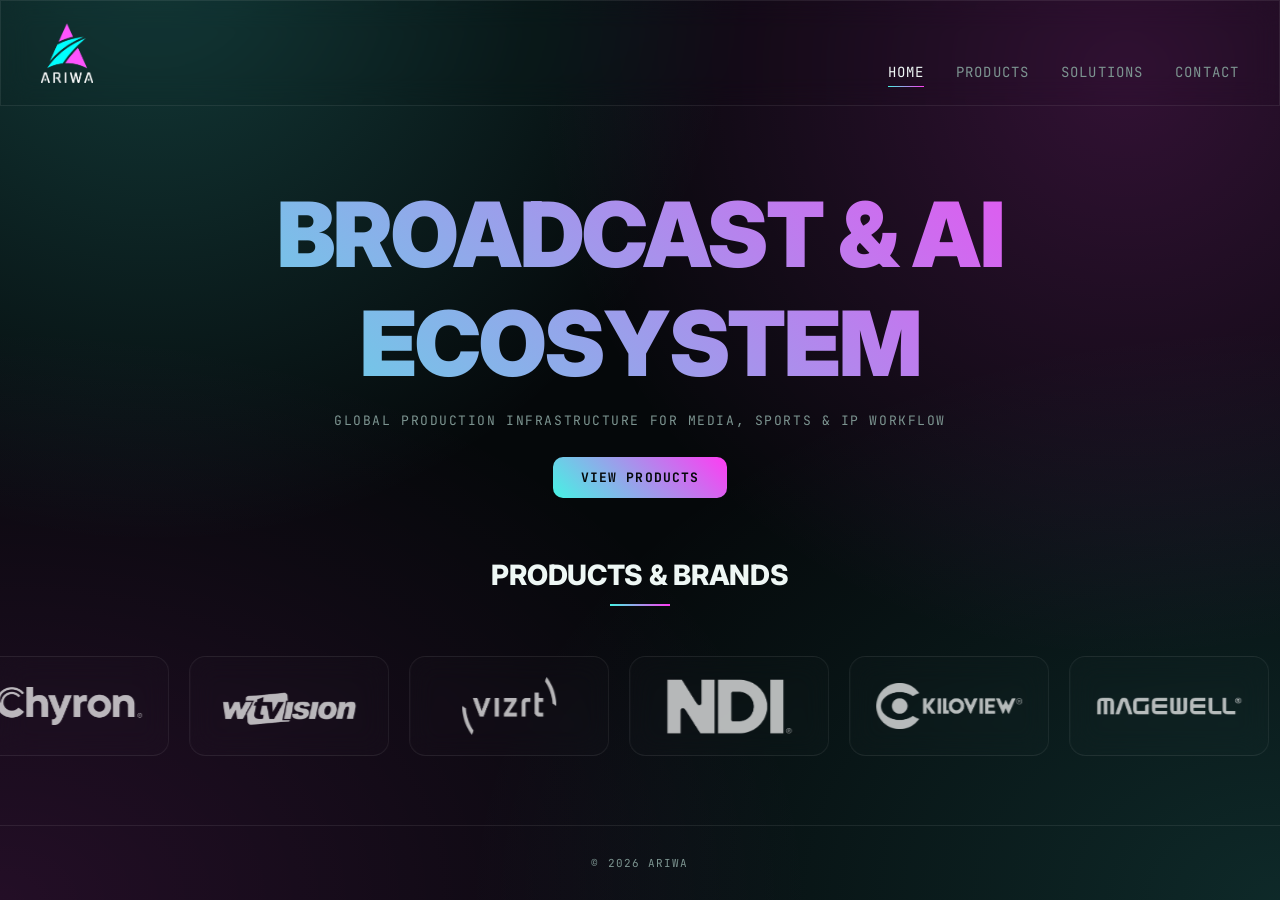
==== index.html @ b396af3b "add website files" ====
<!doctype html>
<html lang="en">
  <head>
    <meta charset="UTF-8" />
    <meta name="viewport" content="width=device-width, initial-scale=1.0" />
    <title>ARIWA | Global Broadcast Ecosystem</title>
    <meta name="description" content="ARIWA — global broadcast & AI ecosystem. Production infrastructure, hardware and software solutions for media, sports and IP workflows." />
    <meta property="og:type" content="website" />
    <meta property="og:title" content="ARIWA | Global Broadcast Ecosystem" />
    <meta property="og:description" content="Global production infrastructure for media, sports and IP workflow." />
    <meta property="og:image" content="assets/ariwa.png" />
    <link rel="stylesheet" href="style.css" />
  </head>

  <body>
    <header class="navbar glass">
      <a href="index.html" class="logo"
        ><img src="assets/ariwa.png" alt="ARIWA"
      /></a>

      <input type="checkbox" id="navToggle" class="nav-toggle" />
      <label for="navToggle" class="hamburger" aria-label="Toggle menu">
        <span></span><span></span><span></span>
      </label>

      <nav class="nav-links">
        <a href="index.html" class="active">Home</a>
        <a href="products.html">Products</a>
        <a href="solutions.html">Solutions</a>
        <a href="contact.html">Contact</a>
      </nav>
    </header>

    <main class="main-content">
      <section class="hero">
        <h1>Broadcast & AI Ecosystem</h1>
        <p>Global production infrastructure for media, sports & IP workflow</p>

        <button class="btn" onclick="window.location.href = 'products.html'">
          View Products
        </button>
      </section>

      <section class="brands">
        <h2>Products & Brands</h2>

        <div class="slider-container">
          <div class="slider-track" id="brandTrack"></div>
        </div>
      </section>
    </main>

    <footer class="footer">© 2026 ARIWA</footer>

    <script src="products.js"></script>
    <script src="script.js"></script>
  </body>
</html>
---- style.css ----
/* ===============================
   ARIWA — Cyber-Linear Corporate
   Font: Inter (display/body) + JetBrains Mono (utility/data)
=================================== */

@import url("https://fonts.googleapis.com/css2?family=Inter:wght@400;500;600;800;900&family=JetBrains+Mono:wght@400;500;700&display=swap");

:root {
  --bg: #05080a;
  --panel: rgba(255, 255, 255, 0.01);
  --panel-border: rgba(255, 255, 255, 0.08);

  --teal: #46f3e4;
  --pink: #ff3bf3;
  --glow: 0 0 24px rgba(0, 245, 200, 0.35), 0 0 48px rgba(255, 62, 196, 0.15);

  --ink: #eef7f5;
  --ink-muted: #7c9490;

  --font-display: "Inter", sans-serif;
  --font-body: "Inter", sans-serif;
  --font-mono: "JetBrains Mono", monospace;
}

* {
  margin: 0;
  padding: 0;
  box-sizing: border-box;
}

body {
  background: #05080a;
  background-image:
    radial-gradient(
      circle at 12% -5%,
      rgba(70, 243, 228, 0.22),
      transparent 40%
    ),
    radial-gradient(
      circle at 88% 8%,
      rgba(255, 59, 243, 0.18),
      transparent 42%
    ),
    radial-gradient(
      ellipse at 100% 100%,
      rgba(70, 243, 228, 0.14),
      transparent 45%
    ),
    radial-gradient(
      ellipse at 0% 100%,
      rgba(255, 59, 243, 0.12),
      transparent 45%
    );
  background-attachment: fixed;
  font-family: var(--font-body);
  color: var(--ink);
  min-height: 100vh;
  display: flex;
  flex-direction: column;
}

/* ===============================
   STICKY FOOTER LAYOUT
   Every page wraps its content in <main class="main-content">.
   main-content grows to fill leftover space so the footer always
   sits at the bottom of the viewport on short pages (e.g. Home),
   and simply follows the content on tall pages (e.g. Products).
=================================== */
.main-content {
  flex: 1 0 auto;
}

.glass {
  background: var(--panel);
  backdrop-filter: blur(14px);
  border: 1px solid var(--panel-border);
  border-radius: 16px;
  position: relative;
  transition:
    border-color 0.25s ease,
    box-shadow 0.25s ease;
}

/* ===============================
   Signature: HUD corner brackets
   Appear on hover for glass cards
=================================== */
.glass::before,
.glass::after {
  content: "";
  position: absolute;
  width: 18px;
  height: 18px;
  border: 2px solid transparent;
  opacity: 0;
  transition:
    opacity 0.25s ease,
    border-color 0.25s ease;
  pointer-events: none;
}

.glass::before {
  top: -1px;
  left: -1px;
  border-right: none;
  border-bottom: none;
  border-color: var(--teal);
}

.glass::after {
  bottom: -1px;
  right: -1px;
  border-left: none;
  border-top: none;
  border-color: var(--pink);
}

.glass:hover::before,
.glass:hover::after {
  opacity: 1;
}

.glass:hover {
  border-color: rgba(255, 255, 255, 0.16);
  box-shadow: var(--glow);
}

/* ===============================
   NAV
=================================== */
.navbar {
  position: fixed;
  top: 0;
  left: 0;
  right: 0;
  display: flex;
  justify-content: space-between;
  align-items: flex-end;
  padding: 22px 40px;
  z-index: 100;
  background: rgba(5, 8, 10, 0.04);
  backdrop-filter: blur(14px);
  border-bottom: 1px solid var(--panel-border);
  border-radius: 0;
}

.logo {
  display: flex;
  align-items: center;
  line-height: 0; /* trims the extra inline-image gap under the img */
}

.logo img {
  height: 60px;
  width: auto;
  display: block;
}

.nav-links {
  display: flex;
  gap: 32px;
  flex-wrap: wrap;
}

.nav-links a {
  font-family: var(--font-mono);
  font-size: 14px;
  letter-spacing: 0.08em;
  text-transform: uppercase;
  color: var(--ink-muted);
  text-decoration: none;
  position: relative;
  padding-bottom: 2px;
  transition: color 0.2s ease;
}

.nav-links a::after {
  content: "";
  position: absolute;
  left: 0;
  bottom: -4px;
  width: 0%;
  height: 1px;
  background: linear-gradient(90deg, var(--teal), var(--pink));
  transition: width 0.25s ease;
}

.nav-links a:hover {
  color: var(--ink);
}

.nav-links a:hover::after {
  width: 100%;
}

/* Current-page indicator (add class="active" to the matching nav link) */
.nav-links a.active {
  color: var(--ink);
}

.nav-links a.active::after {
  width: 100%;
}

/* ===============================
   HERO (home page)
=================================== */
.hero {
  padding-top: 180px;
  text-align: center;
  padding-bottom: 60px;
  padding-left: 20px;
  padding-right: 20px;
}

.hero h1 {
  font-family: var(--font-display);
  font-weight: 900;
  font-size: 90px;
  letter-spacing: -0.02em;
  text-transform: uppercase;
  background: linear-gradient(45deg, var(--teal), var(--pink));
  -webkit-background-clip: text;
  background-clip: text;
  color: transparent;
}

.hero p {
  font-family: var(--font-mono);
  font-size: 13px;
  letter-spacing: 0.12em;
  text-transform: uppercase;
  color: var(--ink-muted);
  margin-top: 14px;
}

.btn {
  margin-top: 28px;
  padding: 12px 28px;
  font-family: var(--font-mono);
  font-size: 13px;
  font-weight: 700;
  letter-spacing: 0.08em;
  text-transform: uppercase;
  background: linear-gradient(45deg, var(--teal), var(--pink));
  color: #05080a;
  border: none;
  border-radius: 10px;
  cursor: pointer;
  transition:
    box-shadow 0.25s ease,
    transform 0.15s ease;
}

.btn:hover {
  box-shadow: var(--glow);
  transform: translateY(-1px);
}

/* ===============================
   PAGE HERO (secondary pages: Products, Solutions)
=================================== */
.page-hero {
  padding: 180px 40px 50px;
  text-align: center;
}

.page-hero h1 {
  font-family: var(--font-display);
  font-weight: 900;
  font-size: 56px;
  letter-spacing: -0.02em;
  text-transform: uppercase;
  background: linear-gradient(45deg, var(--teal), var(--pink));
  -webkit-background-clip: text;
  background-clip: text;
  color: transparent;
}

.page-hero p {
  font-family: var(--font-mono);
  font-size: 13px;
  letter-spacing: 0.1em;
  text-transform: uppercase;
  color: var(--ink-muted);
  max-width: 560px;
  margin: 16px auto 0;
  line-height: 1.6;
}

/* ===============================
   SECTION HEADINGS (shared)
=================================== */
.brands h2 {
  font-family: var(--font-display);
  font-weight: 800;
  font-size: 28px;
  letter-spacing: -0.01em;
  text-transform: uppercase;
  text-align: center;
  color: var(--ink);
  margin-bottom: 30px;
  position: relative;
  display: block;
}

.brands h2::after {
  content: "";
  display: block;
  width: 60px;
  height: 2px;
  margin: 12px auto 0;
  background: linear-gradient(90deg, var(--teal), var(--pink));
}

/* ===============================
   SLIDER
=================================== */
.slider-container {
  overflow: hidden;
  padding: 20px 0;
}
.slider-track {
  display: flex;
  gap: 20px;
  width: max-content;
}

.brand-card {
  width: 200px;
  min-width: 200px;
  height: 100px;
  display: flex;
  align-items: center;
  justify-content: center;
  padding: 20px 26px;
  cursor: pointer;
}

.brand-card img {
  max-width: 100%;
  max-height: 100%;
  object-fit: contain;
  /* Normalize every logo to a white silhouette so mixed brand colors
     (white, black, or colored) all read consistently against the dark
     card. True colors reveal on hover for a nice pop of brand identity. */
  filter: brightness(0) invert(1);
  opacity: 0.7;
  transition:
    filter 0.3s ease,
    opacity 0.3s ease,
    transform 0.3s ease;
}

.brand-card:hover img {
  filter: none;
  opacity: 1;
  transform: scale(1.06);
}

/* ===============================
   SOLUTIONS GRID (solutions.html)
=================================== */
.solution-container {
  display: grid;
  grid-template-columns: repeat(3, 1fr);
  gap: 20px;
  padding: 0 40px 80px;
}

.solution-card {
  padding: 30px;
}

.solution-card .icon {
  font-size: 32px;
  margin-bottom: 16px;
  filter: drop-shadow(0 0 12px rgba(70, 243, 228, 0.35));
}

.solution-card h2 {
  font-family: var(--font-display);
  font-weight: 700;
  font-size: 18px;
  text-transform: uppercase;
  letter-spacing: 0.02em;
  color: var(--ink);
  margin-bottom: 10px;
}

.solution-card p {
  font-family: var(--font-body);
  font-size: 14px;
  color: var(--ink-muted);
  line-height: 1.6;
}

/* ===============================
   PRODUCTS (grid + filter)
=================================== */
.filter {
  display: flex;
  justify-content: center;
  gap: 12px;
  flex-wrap: wrap;
  padding: 0 20px 30px;
}

.filter button {
  font-family: var(--font-mono);
  font-size: 12px;
  letter-spacing: 0.08em;
  text-transform: uppercase;
  padding: 10px 20px;
  background: var(--panel);
  border: 1px solid var(--panel-border);
  border-radius: 999px;
  color: var(--ink-muted);
  cursor: pointer;
  transition: all 0.2s ease;
}

.filter button:hover {
  color: var(--ink);
  border-color: rgba(255, 255, 255, 0.2);
}

.filter button.active {
  color: #05080a;
  background: linear-gradient(45deg, var(--teal), var(--pink));
  border-color: transparent;
  box-shadow: var(--glow);
}

.products-grid {
  display: grid;
  grid-template-columns: repeat(auto-fit, minmax(240px, 1fr));
  align-content: center; /* centers rows in the space when fewer items are shown after filtering */
  gap: 20px;
  padding: 40px;
}

.product-card {
  padding: 28px 20px;
  cursor: pointer;
  opacity: 0;
  transform: translateY(14px);
  display: flex;
  align-items: center;
  justify-content: center;
  min-height: 100px;
  transition:
    opacity 0.35s ease,
    transform 0.35s ease;
}

.product-card.show {
  opacity: 1;
  transform: translateY(0);
}

.product-card h3 {
  font-family: var(--font-display);
  font-weight: 700;
  font-size: 17px;
  color: var(--ink);
}

.product-logo {
  max-width: 75%;
  max-height: 44px;
  object-fit: contain;
  margin: 0;
  filter: brightness(0) invert(1);
  opacity: 0.9;
  transition:
    filter 0.3s ease,
    opacity 0.3s ease,
    transform 0.3s ease;
}

.product-card:hover .product-logo {
  filter: none;
  opacity: 1;
  transform: scale(1.05);
}

/* ===============================
   CONTACT PAGE (contact.html)
=================================== */
.contact-page {
  display: flex;
  justify-content: center;
  padding: 0 40px 60px;
}

.contact-info {
  width: 100%;
  max-width: 640px;
  padding: 40px;
}

.contact-info h2 {
  font-family: var(--font-display);
  font-weight: 800;
  font-size: 22px;
  text-transform: uppercase;
  letter-spacing: -0.01em;
  color: var(--ink);
  margin-bottom: 14px;
}

.contact-info > p {
  font-family: var(--font-body);
  font-size: 14px;
  color: var(--ink-muted);
  line-height: 1.6;
  margin-bottom: 26px;
}

.contact-item {
  display: flex;
  align-items: center;
  gap: 16px;
  padding: 16px 0;
  border-bottom: 1px solid var(--panel-border);
  font-family: var(--font-mono);
  font-size: 14px;
  color: var(--ink);
}

.contact-item:last-child {
  border-bottom: none;
}

.contact-item i {
  width: 38px;
  height: 38px;
  min-width: 38px;
  display: flex;
  align-items: center;
  justify-content: center;
  border-radius: 50%;
  background: var(--panel);
  border: 1px solid var(--panel-border);
  color: var(--teal);
  font-size: 14px;
}

.contact-item a {
  color: var(--ink);
  text-decoration: none;
  transition: color 0.2s ease;
}

.contact-item a:hover {
  color: var(--teal);
}

.contact-item strong {
  font-family: var(--font-display);
  font-weight: 700;
  font-size: 14px;
  letter-spacing: 0.02em;
  color: var(--ink);
  display: block;
  margin-bottom: 2px;
}

/* ===============================
   MAP EMBED
=================================== */
.map-section {
  display: flex;
  justify-content: center;
  padding: 0 40px 80px;
}

.map-box {
  width: 100%;
  max-width: 900px;
  overflow: hidden; /* clips the iframe to the glass card's rounded corners */
}

.map-box iframe {
  width: 100%;
  height: 360px;
  border: 0;
  display: block;
}

.back-btn {
  display: inline-flex;
  align-items: center;
  gap: 8px;
  padding: 10px 20px;
  font-family: var(--font-mono);
  font-size: 12px;
  letter-spacing: 0.08em;
  text-transform: uppercase;
  color: var(--ink-muted);
  background: var(--panel);
  border: 1px solid var(--panel-border);
  border-radius: 999px;
  cursor: pointer;
  text-decoration: none;
  transition:
    color 0.2s ease,
    border-color 0.2s ease,
    transform 0.15s ease;
}

.back-btn:hover {
  color: var(--ink);
  border-color: rgba(255, 255, 255, 0.2);
  transform: translateX(-3px);
}

.back-btn .arrow {
  color: var(--teal);
}

/* ===============================
   BRAND DETAIL PAGE
=================================== */

.brand-detail {
  padding: 170px 40px 40px;
}

.brand-header {
  padding: 40px;
  display: flex;
  justify-content: space-between;
  align-items: center;
  gap: 30px;
}

.brand-info {
  display: flex;
  flex-direction: column;
  gap: 18px;
}

.brand-logo {
  display: block;

  width: 220px;
  height: 80px;

  object-fit: contain;
  object-position: center;

  filter: brightness(0) invert(1);
  opacity: 0.9;

  margin: 0;

  transition:
    transform 0.3s ease,
    filter 0.3s ease;
}

.brand-logo:hover {
  filter: none;
  transform: scale(1.05);
}

.brand-logo:hover {
  filter: none;
  transform: scale(1.05);
}

/* Brand Description */
.brand-desc {
  max-width: 700px;

  font-family: var(--font-body);
  font-size: 15px;
  line-height: 1.7;

  color: var(--ink-muted);
}

/* Visit Button */
.brand-action .btn {
  margin-top: 0;
}

/* ===============================
   FEATURED PRODUCTS
=================================== */

.product-title {
  padding: 50px 0 20px;
}

.product-title h2 {
  font-family: var(--font-display);
  font-size: 28px;
  font-weight: 800;

  text-transform: uppercase;

  text-align: center;

  background: linear-gradient(45deg, var(--teal), var(--pink));

  -webkit-background-clip: text;
  background-clip: text;

  color: transparent;
}

/* Product Gallery */

.product-gallery {
  display: grid;
  grid-template-columns: repeat(3, 1fr);
  gap: 30px;

  width: 100%;
  max-width: 1200px;
  margin: 40px auto;
}

.product-item {
  position: relative;
  padding: 25px;
  border-radius: 20px;

  border: 1px solid var(--panel-border);

  background: var(--panel);

  text-align: center;

  transition:
    transform 0.35s ease,
    box-shadow 0.35s ease,
    border-color 0.35s ease;
}

.product-item:hover {
  transform: scale(1.08);
  z-index: 10;

  border-color: #00e5ff;

  box-shadow:
    0 0 25px rgba(0, 229, 255, 0.35),
    0 0 50px rgba(255, 0, 255, 0.15);
}

.product-item img {
  width: 100%;
  height: 180px;

  object-fit: contain;

  margin-bottom: 18px;

  transition: transform 0.35s ease;
}

.product-item:hover img {
  transform: scale(1.08);
}

.product-item h3 {
  font-family: var(--font-display);

  font-size: 16px;

  font-weight: 700;

  color: var(--ink);
}

/* Footer detail buttons */

.detail-footer {
  display: flex;

  justify-content: space-between;

  align-items: center;

  padding: 20px 40px 60px;
}
/* ===============================
   VIZRT PRODUCT GRID
================================ */

.vizrt-gallery {
  grid-template-columns: repeat(2, 1fr);
  max-width: 900px;
}
/* ===============================
   KILOVIEW PRODUCT GRID
================================ */

.kiloview-gallery {
  grid-template-columns: repeat(2, 1fr);
  max-width: 900px;
}
/* ===============================
   NDI VIDEO SHOWCASE
================================ */

.ndi-gallery {
  display: flex;
  justify-content: center;
}

.ndi-video-box {
  width: 900px;
  max-width: 90%;
  padding: 25px;
}

.ndi-video-box iframe {
  width: 100%;
  height: 500px;
  border: none;
  border-radius: 16px;
}
/* ===============================
   MAGEWELL
================================ */

.magewell-section {
  padding: 35px;
  width: 100%;
  max-width: 1200px;
  margin: 0 auto 40px;
}
/* Magewell full layout */
.product-gallery:has(.magewell-section) {
  display: block;
}
.magewell-section h2 {
  font-size: 28px;

  margin-bottom: 25px;
}

.magewell-wrapper {
  position: relative;

  display: flex;

  align-items: center;
}
.magewell-slider {
  display: flex;

  gap: 25px;

  overflow: hidden;

  width: 100%;

  scroll-behavior: smooth;
}
.magewell-slider .product-item {
  min-width: 260px;
  height: 270px;
}
.magewell-slider img {
  height: 160px;

  object-fit: contain;
}

.slide-btn {
  position: absolute;
  top: 50%;
  transform: translateY(-50%);

  width: 58px;
  height: 58px;

  border: none;
  border-radius: 50%;

  cursor: pointer;

  font-size: 24px;
  font-weight: bold;

  color: #111;

  background: linear-gradient(45deg, var(--teal), var(--pink));

  box-shadow: 0 8px 20px rgba(0, 0, 0, 0.35);

  z-index: 10;

  transition: 0.25s;
}

.slide-btn:hover {
  transform: translateY(-50%) scale(1.08);
}

.slide-btn.left {
  left: -120px;
}

.slide-btn.right {
  right: -120px;
}

/* Director Mini row */

.director-section {
  width: 100%;
  max-width: 1200px;

  margin: 40px auto 0;

  display: flex;
  justify-content: center;

  padding: 35px;
}

.director-box {
  width: 450px; /* เดิม 350px */
  max-width: 100%;
}

.director-box img {
  width: 100%;
  height: 280px; /* เพิ่มความสูงของรูป */
  object-fit: contain;
}

.director-box h3 {
  margin-top: 20px;
  text-align: center;
}
/* ===============================
   SNS
================================ */

.sns-gallery {
  display: flex;
  flex-direction: column;
}

/* ---------- Storage Slider ---------- */

.sns-section {
  width: 100%;
  max-width: 1200px;
  margin: 0 auto 40px;
  padding: 35px;
  overflow: visible;
}

.sns-section h2 {
  font-size: 28px;
  margin-bottom: 25px;
}

.sns-wrapper {
  position: relative;
  display: flex;
  align-items: center;
}

.sns-slider {
  display: flex;
  gap: 25px;
  overflow: hidden;
  width: 100%;
  scroll-behavior: smooth;
}

.sns-slider .product-item {
  min-width: 260px;
  height: 270px;
}

.sns-slider img {
  width: 100%;
  height: 170px;
  object-fit: contain;
}

/* ---------- Arrow ---------- */

.sns-btn {
  position: absolute;
  top: 50%;
  transform: translateY(-50%);
  z-index: 10;

  width: 60px;
  height: 60px;

  border: none;
  border-radius: 50%;

  background: linear-gradient(45deg, #46f3e4, #ff3bf3);

  font-size: 26px;
  font-weight: bold;
  color: #000;

  cursor: pointer;
  transition: 0.25s;
}

.sns-btn:hover {
  transform: translateY(-50%) scale(1.08);
}

.sns-btn.left {
  left: -120px;
}

.sns-btn.right {
  right: -120px;
}

/* ---------- Director ---------- */

.sns-director {
  width: 100%;
  max-width: 1200px;

  margin: 40px auto 0;

  padding: 35px;

  display: flex;
  flex-direction: column;
  align-items: center;
}

.sns-director h2 {
  margin-bottom: 25px;
}

.sns-main-product {
  width: 450px;
  max-width: 100%;
}

.sns-main-product img {
  width: 100%;
  height: 300px;
  object-fit: contain;
}
/* ===============================
   STEP OUT AI FOOTBALL ANALYSIS
================================ */

.stepout-gallery {
  width: 100%;
  display: flex;
  justify-content: center;
}

.stepout-product {
  width: 100%;
  max-width: 1100px;
  margin: 0 auto;
  padding: 40px;
}

.stepout-product h2 {
  text-align: center;
  font-family: var(--font-display);
  font-size: 28px;
  margin-bottom: 30px;

  background: linear-gradient(45deg, var(--teal), var(--pink));
  -webkit-background-clip: text;
  background-clip: text;
  color: transparent;
}

.stepout-images {
  display: grid;
  grid-template-columns: repeat(2, minmax(260px, 1fr));
  justify-content: center;
  gap: 30px;
  max-width: 900px;
  margin: 0 auto;
}

.stepout-images .product-item {
  padding: 20px;
}

.stepout-images img {
  width: 100%;
  height: 220px;
  object-fit: contain;
  margin-bottom: 15px;
}
/* ===============================
   SPONIXTECH VIDEO PRODUCTS
================================ */

.sponix-gallery {
  display: flex;

  flex-direction: column;

  align-items: center;

  gap: 40px;

  width: 100%;

  max-width: 900px;

  margin: 40px auto;
}

.sponix-video-card {
  width: 100%;

  padding: 30px;

  text-align: center;
}

.sponix-video-card video {
  width: 100%;

  max-height: 500px;

  border-radius: 16px;

  object-fit: contain;
}

.sponix-video-card h3 {
  margin-top: 20px;

  font-family: var(--font-display);

  font-size: 20px;

  color: var(--ink);
}
/* ===============================
   JOYMECHANIX
================================ */

.joy-gallery {
  width: 100%;
  max-width: 1200px;
  margin: 40px auto;

  display: grid;
  grid-template-columns: repeat(3, 1fr);
  gap: 30px;

  justify-items: center;
  align-items: start;
}

.joy-card {
  width: 100%;
  max-width: 320px;

  padding: 30px;
  text-align: center;
}

.joy-card img {
  width: 100%;
  height: 220px;
  object-fit: contain;
  margin-bottom: 15px;
}

.joy-card h3 {
  font-size: 17px;
  color: var(--ink);
}

.joy-video {
  grid-column: 1 / -1;

  width: 100%;
  max-width: 1200px;

  padding: 35px;
  text-align: center;
}

.joy-video video {
  width: 100%;
  max-height: 550px;
  object-fit: contain;
  border-radius: 16px;
}

.joy-video h3 {
  margin-top: 20px;
  font-size: 18px;
}
/* ===============================
   MOBILE DETAIL
=================================== */

@media (max-width: 640px) {
  .brand-detail {
    padding: 190px 20px 30px;
  }

  .brand-header {
    flex-direction: column;
    align-items: flex-start;

    padding: 26px;
    gap: 20px;
  }

  .brand-logo {
    width: 180px;
  }

  .brand-action {
    width: 100%;
  }

  .brand-action .btn {
    width: 100%;
  }

  .detail-footer {
    padding: 0 20px 40px;

    flex-direction: column-reverse;
    align-items: stretch;

    gap: 14px;
  }

  .detail-footer .back-btn,
  .detail-footer .btn {
    width: 100%;
    justify-content: center;
  }

  .product-gallery {
    grid-template-columns: 1fr;
    gap: 20px;
  }

  .vizrt-gallery {
    grid-template-columns: 1fr;
  }
  .kiloview-gallery {
    grid-template-columns: 1fr;
  }
  .ndi-video-box iframe {
    height: 250px;
  }
  .stepout-images {
    grid-template-columns: 1fr;
  }

  .joy-gallery {
    grid-template-columns: 1fr;
  }

  /* Special-layout sections: tighten padding so more slider width is usable */
  .magewell-section,
  .director-section,
  .sns-section,
  .sns-director,
  .stepout-product,
  .sponix-video-card {
    padding: 20px;
  }

  /* The slide arrows were positioned at -120px, which pushes them off the
     viewport entirely on mobile and makes the sliders un-navigable by touch.
     Pull them back inside the wrapper as small overlay buttons instead. */
  .slide-btn,
  .sns-btn {
    width: 40px;
    height: 40px;
    font-size: 18px;
  }

  .slide-btn.left,
  .sns-btn.left {
    left: 4px;
  }

  .slide-btn.right,
  .sns-btn.right {
    right: 4px;
  }

  .magewell-slider,
  .sns-slider {
    scroll-padding: 0 50px;
  }

  .director-box,
  .sns-main-product {
    width: 100%;
  }

  .joy-card {
    padding: 20px;
  }

  .joy-video {
    padding: 20px;
  }

  /* Let the Magewell / SNS sliders be swiped with a finger on mobile,
     instead of only being usable via the arrow buttons. */
  .magewell-slider,
  .sns-slider {
    overflow-x: auto;
    -webkit-overflow-scrolling: touch;
    scroll-snap-type: x proximity;
    scrollbar-width: none;
  }

  .magewell-slider::-webkit-scrollbar,
  .sns-slider::-webkit-scrollbar {
    display: none;
  }

  .magewell-slider .product-item,
  .sns-slider .product-item {
    scroll-snap-align: center;
  }
}
/* ===============================
   FOOTER
=================================== */
.footer {
  flex-shrink: 0;
  text-align: center;
  padding: 30px;
  font-family: var(--font-mono);
  font-size: 11px;
  letter-spacing: 0.1em;
  text-transform: uppercase;
  color: var(--ink-muted);
  border-top: 1px solid var(--panel-border);
}

/* ===============================
   FOOTER — split variant (copyright left, social icons right)
   Add class="footer footer-split" and wrap content in
   .footer-left / .footer-right, as used on contact.html
=================================== */
.footer.footer-split {
  display: flex;
  align-items: center;
  justify-content: space-between;
  flex-wrap: wrap;
  gap: 16px;
  text-align: left;
  padding: 24px 40px;
}

.footer-left {
  font-family: var(--font-mono);
  font-size: 11px;
  letter-spacing: 0.1em;
  text-transform: uppercase;
  color: var(--ink-muted);
}

.footer-right {
  display: flex;
  gap: 12px;
}

.footer-right a {
  width: 36px;
  height: 36px;
  display: flex;
  align-items: center;
  justify-content: center;
  border-radius: 50%;
  background: var(--panel);
  border: 1px solid var(--panel-border);
  color: var(--ink-muted);
  text-decoration: none;
  transition:
    color 0.2s ease,
    border-color 0.2s ease,
    transform 0.15s ease;
}

.footer-right a:hover {
  color: var(--teal);
  border-color: rgba(255, 255, 255, 0.2);
  transform: translateY(-2px);
}

/* ===============================
   RESPONSIVE
=================================== */
@media (max-width: 900px) {
  .solution-container {
    grid-template-columns: repeat(2, 1fr);
  }
}

/* Hamburger toggle checkbox: always hidden visually (all breakpoints).
   Kept in the DOM so the label + :checked sibling selectors still work. */
.nav-toggle {
  position: absolute;
  opacity: 0;
  width: 0;
  height: 0;
  pointer-events: none;
}

@media (max-width: 640px) {
  .solution-container {
    grid-template-columns: 1fr;
    padding: 0 20px 60px;
  }

  .navbar {
    flex-direction: row;
    align-items: center;
    justify-content: space-between;
    padding: 14px 20px;
  }

  .logo img {
    height: 42px;
  }

  .hamburger {
    display: flex;
    flex-direction: column;
    justify-content: center;
    gap: 5px;
    width: 26px;
    height: 20px;
    cursor: pointer;
  }

  .hamburger span {
    display: block;
    width: 100%;
    height: 2px;
    background: var(--ink);
    border-radius: 2px;
    transition:
      transform 0.25s ease,
      opacity 0.2s ease;
  }

  .nav-toggle:checked ~ .hamburger span:nth-child(1) {
    transform: translateY(7px) rotate(45deg);
  }

  .nav-toggle:checked ~ .hamburger span:nth-child(2) {
    opacity: 0;
  }

  .nav-toggle:checked ~ .hamburger span:nth-child(3) {
    transform: translateY(-7px) rotate(-45deg);
  }

  .nav-links {
    position: absolute;
    top: 100%;
    left: 0;
    right: 0;

    flex-direction: column;
    align-items: center;
    gap: 20px;
    padding: 22px 0 28px;

    background: rgba(5, 8, 10, 0.94);
    backdrop-filter: blur(14px);
    border-bottom: 1px solid var(--panel-border);

    max-height: 0;
    opacity: 0;
    overflow: hidden;
    pointer-events: none;
    transition:
      max-height 0.3s ease,
      opacity 0.25s ease;
  }

  .nav-toggle:checked ~ .nav-links {
    max-height: 320px;
    opacity: 1;
    pointer-events: auto;
  }

  .nav-links a {
    font-size: 13px;
  }

  .hero {
    padding-top: 160px;
  }

  .hero h1 {
    font-size: 32px;
  }

  .hero p {
    font-size: 12px;
  }

  .slider-track {
    gap: 14px;
  }

  .brand-card {
    width: 130px;
    min-width: 130px;
    height: 70px;
    padding: 14px 16px;
  }

  .page-hero {
    padding: 190px 20px 40px;
  }

  .page-hero h1 {
    font-size: 34px;
  }

  .solution-card {
    padding: 24px;
  }

  .products-grid {
    padding: 20px;
    gap: 14px;
  }

  .contact-page,
  .map-section {
    padding-left: 20px;
    padding-right: 20px;
  }

  .contact-info {
    padding: 26px 22px;
  }

  .contact-item {
    gap: 12px;
    padding: 14px 0;
  }

  .map-box iframe {
    height: 220px;
  }

  .footer.footer-split {
    flex-direction: column;
    text-align: center;
    padding: 20px;
  }

  .footer-right {
    justify-content: center;
  }

  .footer:not(.footer-split) {
    padding: 20px;
  }
}

@media (max-width: 380px) {
  .hero h1 {
    font-size: 28px;
  }

  .page-hero h1 {
    font-size: 28px;
  }
}
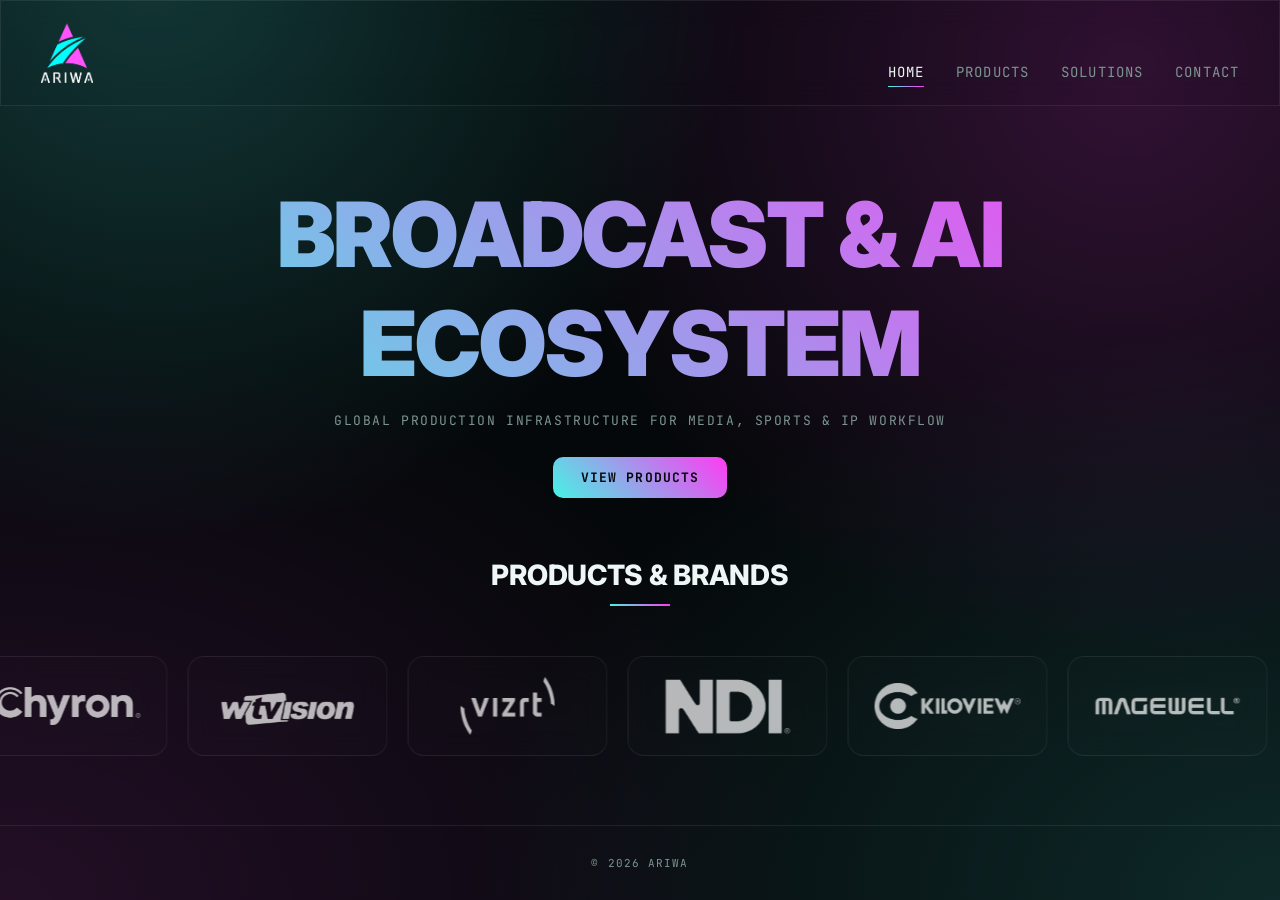
==== commit cc63b2ad: "add google search console verification tag" ====
--- a/index.html
+++ b/index.html
@@ -3,6 +3,7 @@
   <head>
     <meta charset="UTF-8" />
     <meta name="viewport" content="width=device-width, initial-scale=1.0" />
+    <meta name="google-site-verification" content="tOfGub_9UNG9gPS7_kRzxVN1QHkSvGQ9Rj8pacELTIA" />
     <title>ARIWA | Global Broadcast Ecosystem</title>
     <meta name="description" content="ARIWA — global broadcast & AI ecosystem. Production infrastructure, hardware and software solutions for media, sports and IP workflows." />
     <meta property="og:type" content="website" />
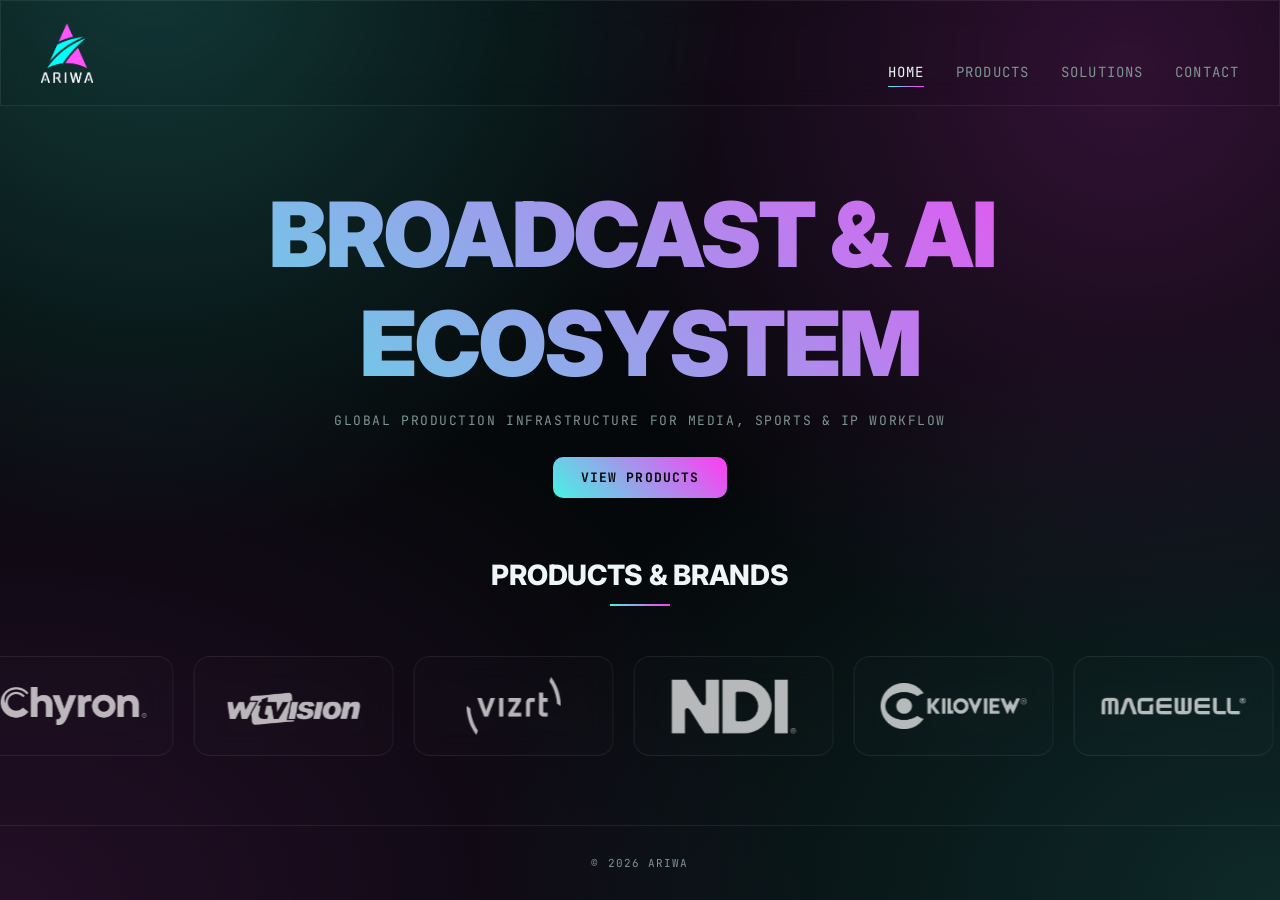
==== commit 5fd0cc5a: "fix: เพิ่มคำว่า AI ในหน้า Products และปรับ spacing หัวข้อหน้า Home" ====
--- a/index.html
+++ b/index.html
@@ -34,7 +34,7 @@
 
     <main class="main-content">
       <section class="hero">
-        <h1>Broadcast & AI Ecosystem</h1>
+        <h1>Broadcast & AI&nbsp; Ecosystem</h1>
         <p>Global production infrastructure for media, sports & IP workflow</p>
 
         <button class="btn" onclick="window.location.href = 'products.html'">
--- a/style.css
+++ b/style.css
@@ -72,6 +72,7 @@
 
 .glass {
   background: var(--panel);
+  -webkit-backdrop-filter: blur(14px);
   backdrop-filter: blur(14px);
   border: 1px solid var(--panel-border);
   border-radius: 16px;
@@ -139,6 +140,7 @@
   padding: 22px 40px;
   z-index: 100;
   background: rgba(5, 8, 10, 0.04);
+  -webkit-backdrop-filter: blur(14px);
   backdrop-filter: blur(14px);
   border-bottom: 1px solid var(--panel-border);
   border-radius: 0;
@@ -1286,22 +1288,11 @@
 
   /* The slide arrows were positioned at -120px, which pushes them off the
      viewport entirely on mobile and makes the sliders un-navigable by touch.
-     Pull them back inside the wrapper as small overlay buttons instead. */
+     The sliders below are already swipeable by finger on mobile, so the
+     arrow buttons are hidden entirely instead of repositioned. */
   .slide-btn,
   .sns-btn {
-    width: 40px;
-    height: 40px;
-    font-size: 18px;
-  }
-
-  .slide-btn.left,
-  .sns-btn.left {
-    left: 4px;
-  }
-
-  .slide-btn.right,
-  .sns-btn.right {
-    right: 4px;
+    display: none;
   }
 
   .magewell-slider,
@@ -1328,8 +1319,8 @@
   .sns-slider {
     overflow-x: auto;
     -webkit-overflow-scrolling: touch;
+    -ms-overflow-style: none;
     scroll-snap-type: x proximity;
-    scrollbar-width: none;
   }
 
   .magewell-slider::-webkit-scrollbar,
@@ -1489,6 +1480,7 @@
     padding: 22px 0 28px;
 
     background: rgba(5, 8, 10, 0.94);
+    -webkit-backdrop-filter: blur(14px);
     backdrop-filter: blur(14px);
     border-bottom: 1px solid var(--panel-border);
 
